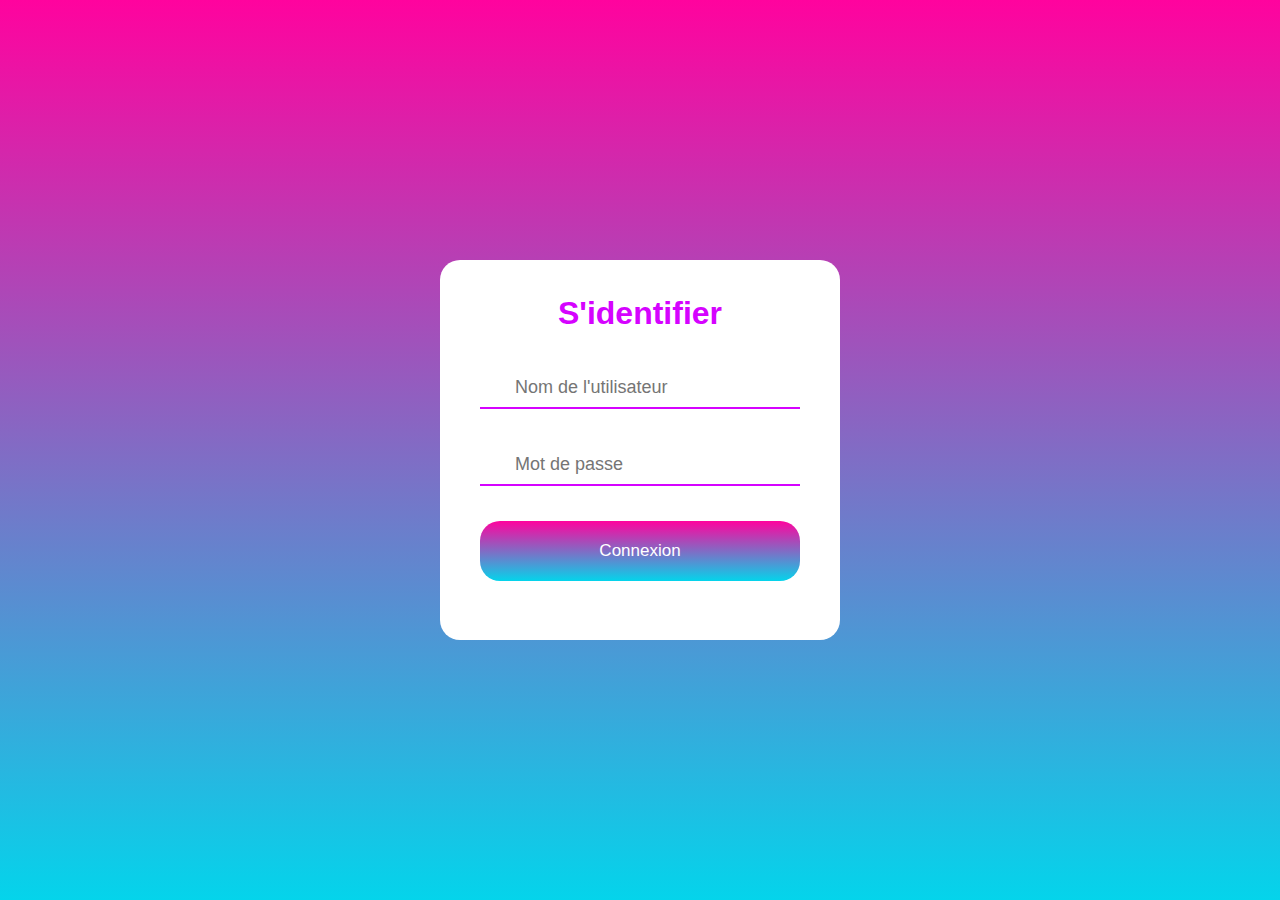
==== formulaire.html @ edea8a44 "second commit" ====
<!DOCTYPE html>
<html lang="en">
<head>
    <meta charset="UTF-8">
    <meta http-equiv="X-UA-Compatible" content="IE=edge">
    <meta name="viewport" content="width=device-width, initial-scale=1.0">
    <link rel="stylesheet" href="https://cdnjs.cloudflare.com/ajax/libs/font-awesome/6.6.0/css/all.min.css" integrity="sha512-Kc323vGBEqzTmouAECnVceyQqyqdsSiqLQISBL29aUW4U/M7pSPA/gEUZQqv1cwx4OnYxTxve5UMg5GT6L4JJg==" crossorigin="anonymous" referrerpolicy="no-referrer" />
     <link rel="stylesheet" href="./formulaire.css">
    <title>Page de connexion</title>
</head>
<body>
   <div class="container">
    <h1>S'identifier</h1>
    <form>
        <div class="kh-3">
             <input type="text" placeholder="Nom de l'utilisateur"required>
             <label><i class="fa fa-user"></i>
             </label>
        </div>

        <div class="kh-3">
            <input type="password" placeholder="Mot de passe"required>
            <label><i class="fa fa-unlock-alt"></i>
            </label>
       </div> 
        <input type="submit" value="Connexion"> 
    </form>
    </form>
   </div>  
</body>
</html>
---- formulaire.css ----
*
 {
    margin: 0;
    padding: 0;
    box-sizing: border-box;
    font-family: 'poppins', sans-serif;
 } 
 body {
    
    background: linear-gradient(#ff039e,#04d4eb);
    height: 100vh;
    
 } 
.container {
   position:absolute;
   top:50%;
   left:50%;
   transform: translate(-50%, -50%);
   width: 400px;
   height: 380px;
   background: #fff;
   border-radius: 20px;
}
    

  h1 {
     text-align: center;
     color: #d503ff;
     margin-top: 35px;

  }
   
  form {
     padding: 0 40px;

  }

  form .kh-3 {
       position:relative;
       margin-top: 35px;
       border-bottom: 2px solid #d503ff;
    }
     
    input{
      width: 100%;
      padding: 20px 35px;
      height: 40px;
      font-size: 18px;
      background: 0;
      border: none;
      outline: none;
    }
    label{
      position: absolute;
      top: 50%;
      left:5px;
      color: #777;
      transform: translateY(-50%, -50%);
      font-size: 17px;
      pointer-events: none;
    }
    i.fa{
      color: #d503ff;
    }
    input[type="submit"] {
      width: 100%;
      height: 50%;
      background: linear-gradient(#ff039e,#04d4eb);
      color: #fff;
      border-radius: 20px;
      font-size: 17px;
      margin-top: 35px;
      cursor: pointer;
      transform: 0.5s;
    }
     input[type="submit"] hover{
      transform: translateY(-5px);
     }
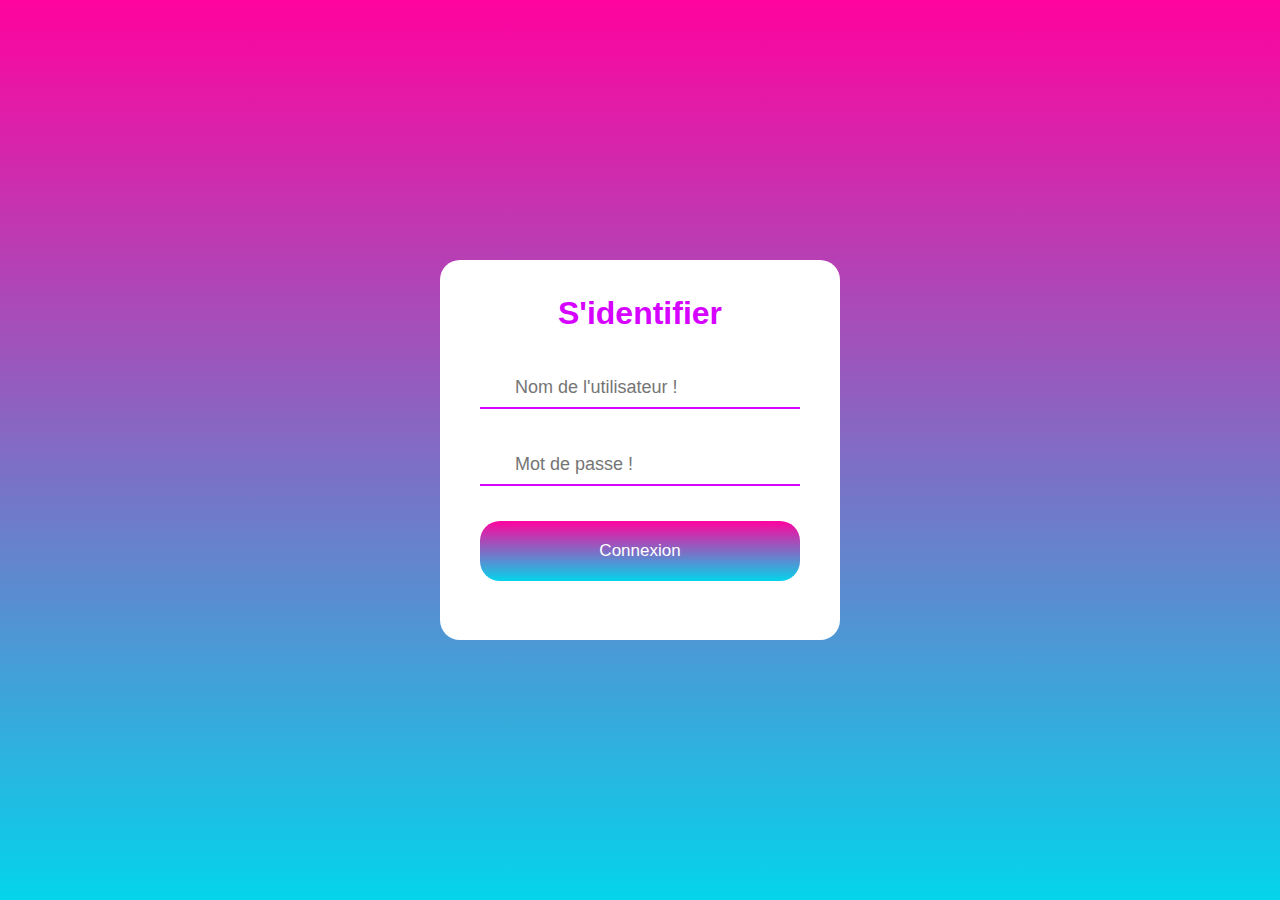
==== commit 77874d08: "ajouter un formulaire" ====
--- a/formulaire.html
+++ b/formulaire.html
@@ -13,13 +13,13 @@
     <h1>S'identifier</h1>
     <form>
         <div class="kh-3">
-             <input type="text" placeholder="Nom de l'utilisateur"required>
+             <input type="text" placeholder="Nom de l'utilisateur !"required>
              <label><i class="fa fa-user"></i>
              </label>
         </div>
 
         <div class="kh-3">
-            <input type="password" placeholder="Mot de passe"required>
+            <input type="password" placeholder="Mot de passe !"required>
             <label><i class="fa fa-unlock-alt"></i>
             </label>
        </div> 
